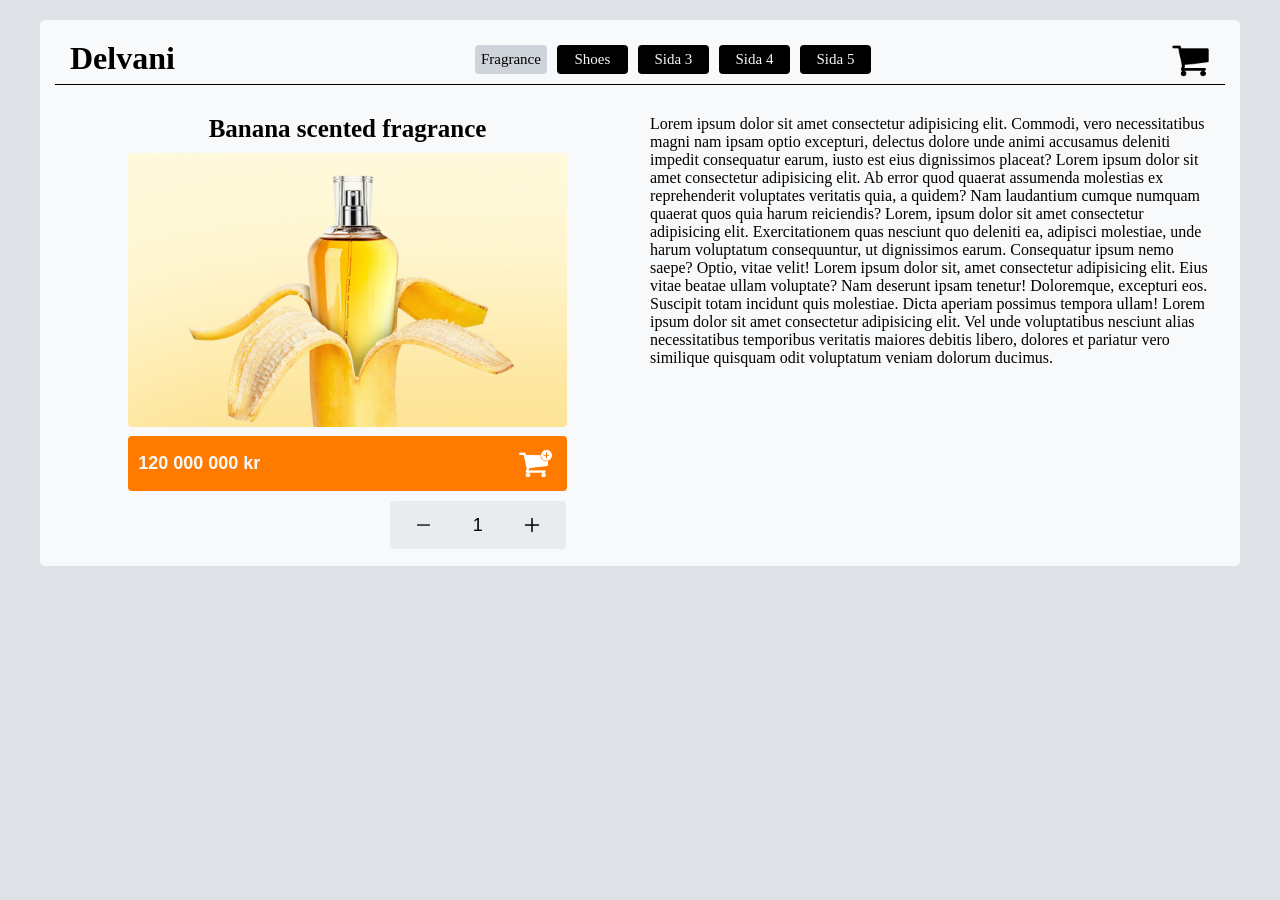
==== Delvani/p1.html @ dbdbfd97 "v19" ====
<!DOCTYPE html>
<html lang="sv">
<head>
    <meta charset="UTF-8">
    <meta name="viewport" content="width=device-width, initial-scale=1.0">
    <title>Document</title>
    <link rel="stylesheet" href="style.css">
    <script src="script.js"></script>
</head>
<body>
    <div class="kontainer">

        <header>
            <h1>Delvani</h1>
            <nav>
                <a class="paSidan" href="p1.html">Fragrance</a>
                <a href="p2.html">Shoes</a>
                <a href="#">Sida 3</a>
                <a href="#">Sida 4</a>
                <a href="#">Sida 5</a>
            </nav>
            <img class="korg" src="./bilder/korg.png" alt="Korg">
        </header>

        <main>
            <div class="m">
                <figure>
                    <figcaption>Banana scented fragrance</figcaption>
                    <img src="./bilder/fragrance.png" alt="Banana fragrance">
                </figure>
                
                <div class="b">
                    <button class="pris">
                        <p>120 000 000 kr</p>
                        <img src="./bilder/korgplus.png" alt="Lägg till korg" class="korgplus">
                    </button>

                    <button class="kvantitet">
                        <img src="./bilder/minus.png" alt="Ta bort en" class="minus">
                        <p class="antal">1</p>
                        <img src="./bilder/plus.png" alt="Lägg till en" class="plus">
                    </button>
                </div>

            </div>

            <div class="info">
                <p>Lorem ipsum dolor sit amet consectetur adipisicing elit. Commodi, vero necessitatibus magni nam ipsam optio excepturi, delectus dolore unde animi accusamus deleniti impedit consequatur earum, iusto est eius dignissimos placeat? Lorem ipsum dolor sit amet consectetur adipisicing elit. Ab error quod quaerat assumenda molestias ex reprehenderit voluptates veritatis quia, a quidem? Nam laudantium cumque numquam quaerat quos quia harum reiciendis? Lorem, ipsum dolor sit amet consectetur adipisicing elit. Exercitationem quas nesciunt quo deleniti ea, adipisci molestiae, unde harum voluptatum consequuntur, ut dignissimos earum. Consequatur ipsum nemo saepe? Optio, vitae velit! Lorem ipsum dolor sit, amet consectetur adipisicing elit. Eius vitae beatae ullam voluptate? Nam deserunt ipsam tenetur! Doloremque, excepturi eos. Suscipit totam incidunt quis molestiae. Dicta aperiam possimus tempora ullam! Lorem ipsum dolor sit amet consectetur adipisicing elit. Vel unde voluptatibus nesciunt alias necessitatibus temporibus veritatis maiores debitis libero, dolores et pariatur vero similique quisquam odit voluptatum veniam dolorum ducimus.</p>
            </div>

        </main>

    </div>

</body>
</html>
---- Delvani/style.css ----
/* --- --- --- RESET --- --- ---  */
html {
    box-sizing: border-box;
}
*, *:before, *:after {
    box-sizing: inherit;
}
body, h1, h2, h3, h4, h5, h6, p, ul {
    margin: 0;
    padding: 0;
}

/* --- --- --- FÄRGER --- --- ---  */
:root {
    --harvest-orange: #ff7b00ff;
    --dark-orange: #ff8800ff;
    --deep-saffron: #ff9500ff;
    --amber-glow: #ffa200ff;
    --orange: #ffaa00ff;
    --amber-flame: #ffb700ff;
    --school-bus-yellow: #ffc300ff;
    --bright-amber: #ffd000ff;
    --bright-gold: #ffdd00ff;
    --sunbeam-yellow: #ffea00ff;
    --bright-snow: #f8f9faff;
    --platinum: #e9ecefff;
    --alabaster-grey: #dee2e6ff;
    --pale-slate: #ced4daff;
    --pale-slate-2: #adb5bdff;
    --slate-grey: #6c757dff;
    --iron-grey: #495057ff;
    --gunmetal: #343a40ff;
    --carbon-black: #212529ff;
}

/* --- --- --- --- ---- --- --- --- --- --- --- --- ---- --- --- ---  */

/* --- --- --- BODY --- --- ---  */
body {
    background-color: var(--alabaster-grey);
}

/* --- --- --- KONTAINER --- --- ---  */
.kontainer {
    width: 1200px;
    margin: auto;
    margin-top: 20px;
    padding: 15px;
    border-radius: 5px;
    background-color: var(--bright-snow);
}

/* --- --- --- HEADER --- --- ---  */
header {
    height: 50px;
    display: flex;
    gap: 300px;
    justify-content: center;
    border-bottom: solid .5px black;
    padding: 5px;
}

header h1 {
    margin-left: 10px;
}
header img.korg {
    margin-right: 10px;
}

/* -- nav -- */
header nav {
    width: 80%;
    margin: auto;
    display: grid;
    text-align: center;
    grid-template-columns: 1fr 1fr 1fr 1fr 1fr;
    gap: 10px;
}
header nav a {
    font-size: 15px;
    color: var(--bright-snow);
    padding: 6px;
    background-color: black;
    text-decoration: none;
    border-radius: 4px;

}
header nav a.paSidan {
    background-color: var(--pale-slate);
    color: black;
}

/* --- --- --- MAIN --- --- ---  */
main {
    display: flex;
    margin-top: 20px;
}

/* -- m -- */
.m {
    width: 50%;
}

.m figure {
    margin: auto;
    text-align: center;
    width: 100%;
}
.m figure figcaption {
    font-weight: bold;
    font-size: 25px;
    padding: 10px;

}
.m figure img {
    width: 75%;
    border-radius: 4px;
}

/* -- b -- */
.m .b {
    display: grid;
    grid-template-rows: 1fr 1fr;
}

.m .b button.pris {
    display: grid;
    grid-template-columns: 1fr 1fr;
    gap: 300px;
    margin: auto;
    padding: 10px;
    width: 75%;
    margin-top: 5px;
    background-color: var(--harvest-orange);
    border: solid 0px black;
    border-radius: 4px;
}
.m .b button.pris p {
    color: var(--bright-snow);
    font-weight: bold;
    font-size: large;
    margin: auto;
    width: 500%;
    text-align: left;
}
.m .b button.pris img.korgplus {
    width: 35px;
    margin-left: 20px;
}

.m .b button.kvantitet {
    display: grid;
    grid-template-columns: 1fr 1fr 1fr;
    margin-top: 10px;
    margin-left: 335px;
    width: 30%;
    height: 80%;
    border-radius: 4px;
    background-color: var(--platinum);
    border: solid 0px black;

}
.m .b button.kvantitet img.minus {
    width: 15px;
    height: 20px;
    margin: auto;
}
.m .b button.kvantitet img.plus {
    width: 20px;
    height: 20px;
    margin: auto;
}
.m .b button.kvantitet p.antal {
    margin: auto;
    font-size: large;
}

/* -- info -- */
.info {
    width: 50%;
    padding: 10px;
}
.info p {
}
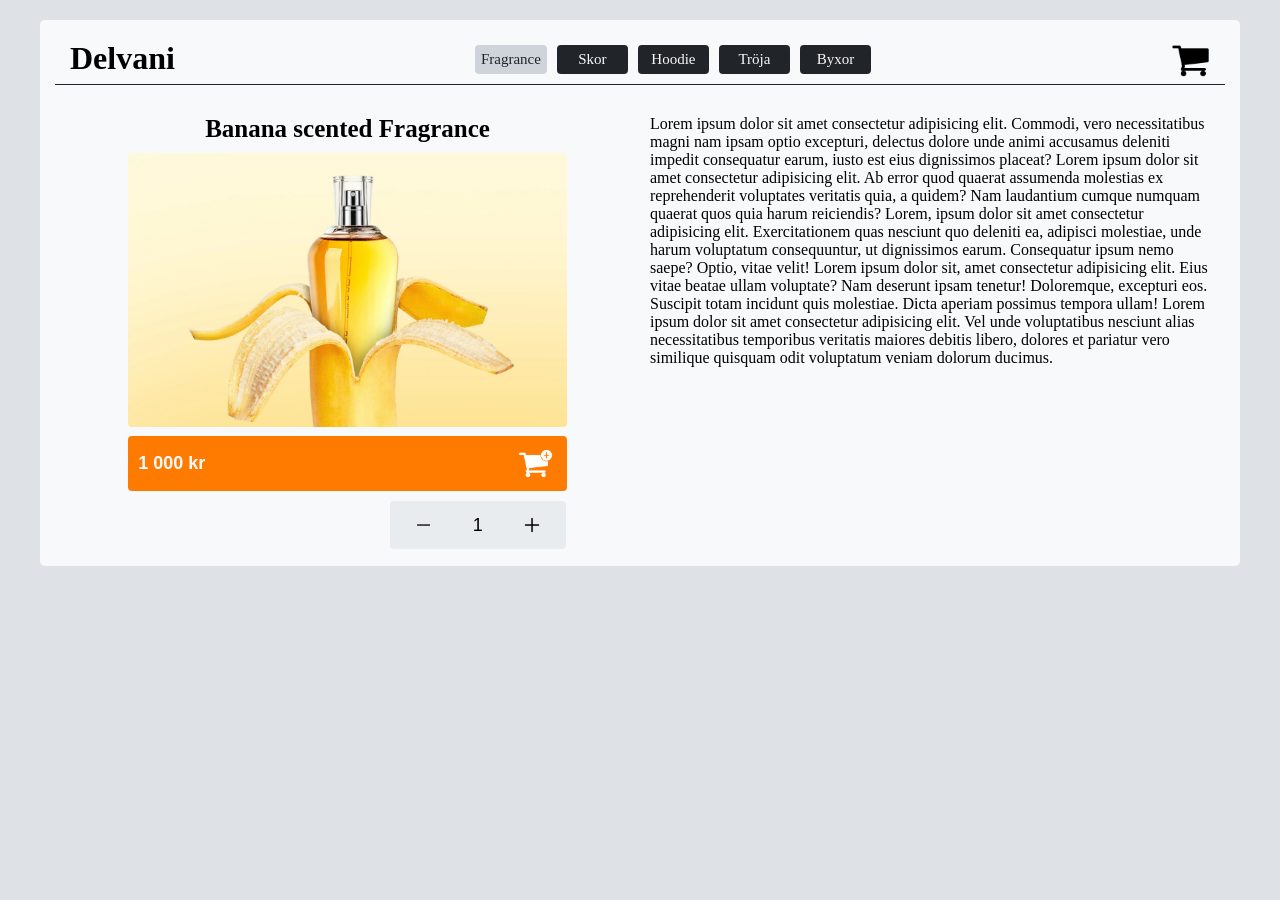
==== commit 3c198b95: "v19 2" ====
--- a/Delvani/p1.html
+++ b/Delvani/p1.html
@@ -5,7 +5,6 @@
     <meta name="viewport" content="width=device-width, initial-scale=1.0">
     <title>Document</title>
     <link rel="stylesheet" href="style.css">
-    <script src="script.js"></script>
 </head>
 <body>
     <div class="kontainer">
@@ -14,10 +13,10 @@
             <h1>Delvani</h1>
             <nav>
                 <a class="paSidan" href="p1.html">Fragrance</a>
-                <a href="p2.html">Shoes</a>
-                <a href="#">Sida 3</a>
-                <a href="#">Sida 4</a>
-                <a href="#">Sida 5</a>
+                <a href="p2.html">Skor</a>
+                <a href="p3.html">Hoodie</a>
+                <a href="p4.html">Tröja</a>
+                <a href="p5.html">Byxor</a>
             </nav>
             <img class="korg" src="./bilder/korg.png" alt="Korg">
         </header>
@@ -25,13 +24,13 @@
         <main>
             <div class="m">
                 <figure>
-                    <figcaption>Banana scented fragrance</figcaption>
-                    <img src="./bilder/fragrance.png" alt="Banana fragrance">
+                    <figcaption>Banana scented Fragrance</figcaption>
+                    <img src="./bilder/fragrance.webp" alt="Banana fragrance">
                 </figure>
                 
                 <div class="b">
                     <button class="pris">
-                        <p>120 000 000 kr</p>
+                        <p>1 000 kr</p>
                         <img src="./bilder/korgplus.png" alt="Lägg till korg" class="korgplus">
                     </button>
 
@@ -52,5 +51,7 @@
 
     </div>
 
+    <script src="script.js"></script>
+
 </body>
 </html>
--- a/Delvani/style.css
+++ b/Delvani/style.css
@@ -56,7 +56,7 @@
     display: flex;
     gap: 300px;
     justify-content: center;
-    border-bottom: solid .5px black;
+    border-bottom: solid .5px var(--carbon-black);
     padding: 5px;
 }
 
@@ -80,14 +80,21 @@
     font-size: 15px;
     color: var(--bright-snow);
     padding: 6px;
-    background-color: black;
+    background-color: var(--carbon-black);
     text-decoration: none;
     border-radius: 4px;
 
 }
+
+header nav a:hover {
+    color: var(--carbon-black);
+    background-color: var(--pale-slate-2);
+
+}
+
 header nav a.paSidan {
     background-color: var(--pale-slate);
-    color: black;
+    color: var(--carbon-black);
 }
 
 /* --- --- --- MAIN --- --- ---  */
@@ -132,9 +139,14 @@
     width: 75%;
     margin-top: 5px;
     background-color: var(--harvest-orange);
-    border: solid 0px black;
+    border: solid 0px var(--carbon-black);
     border-radius: 4px;
 }
+
+.m .b button.pris:hover {
+    background-color: var(--orange);
+}
+
 .m .b button.pris p {
     color: var(--bright-snow);
     font-weight: bold;
@@ -157,7 +169,7 @@
     height: 80%;
     border-radius: 4px;
     background-color: var(--platinum);
-    border: solid 0px black;
+    border: solid 0px var(--carbon-black);
 
 }
 .m .b button.kvantitet img.minus {
